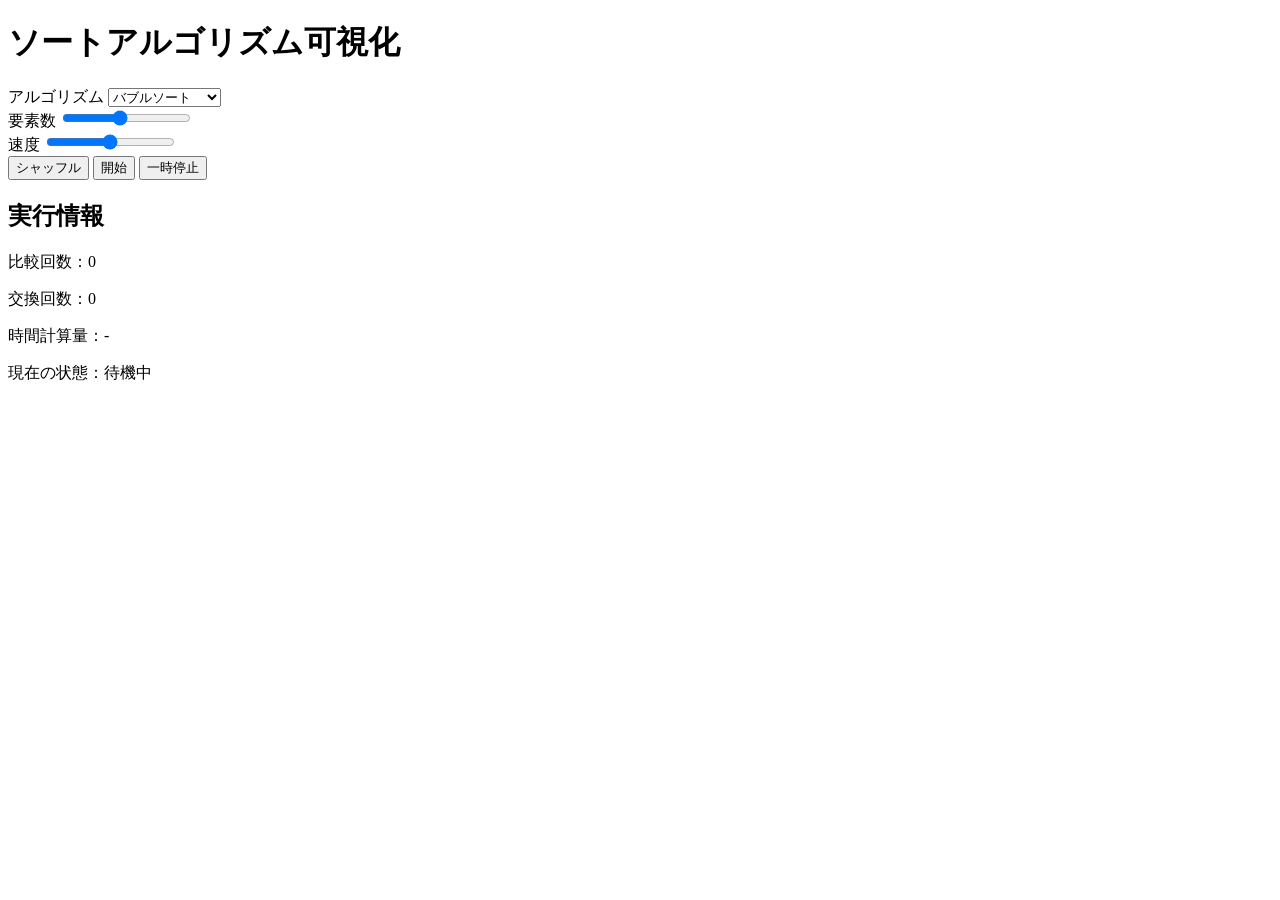
==== index.html @ b3eba2a5 "Initial commit" ====
<!DOCTYPE html>
<html lang="ja">

<head>
    <meta charset="UTF-8">
    <meta name="viewport" content="width=device-width, initial-scale=1.0">
    <title>ソートアルゴリズム可視化</title>

    <link rel="stylesheet" href="style.css">
</head>

<body>

    <header>
        <h1>ソートアルゴリズム可視化</h1>
    </header>

    <main>

        <!-- ===== 操作パネル ===== -->
        <section id="control-panel">

            <div class="control-group">
                <label for="algorithm">アルゴリズム</label>

                <select id="algorithm">
                    <option value="bubble">バブルソート</option>
                    <option value="selection">選択ソート</option>
                    <option value="insertion">挿入ソート</option>
                    <option value="quick">クイックソート</option>
                    <option value="merge">マージソート</option>
                </select>
            </div>

            <div class="control-group">
                <label for="size">要素数</label>
                <input type="range" id="size" min="10" max="100" value="50">
            </div>

            <div class="control-group">
                <label for="speed">速度</label>
                <input type="range" id="speed" min="1" max="100" value="50">
            </div>

            <div class="buttons">
                <button id="shuffle-btn">シャッフル</button>
                <button id="start-btn">開始</button>
                <button id="pause-btn">一時停止</button>
            </div>

        </section>

        <!-- ===== ソート表示エリア ===== -->
        <section id="visualizer">

        </section>

        <!-- ===== 情報表示 ===== -->
        <section id="info-panel">

            <h2>実行情報</h2>

            <p>比較回数：<span id="compare-count">0</span></p>

            <p>交換回数：<span id="swap-count">0</span></p>

            <p>時間計算量：<span id="time-complexity">-</span></p>

            <p>現在の状態：<span id="status">待機中</span></p>

        </section>

    </main>

    <script src="script.js"></script>

</body>

</html>
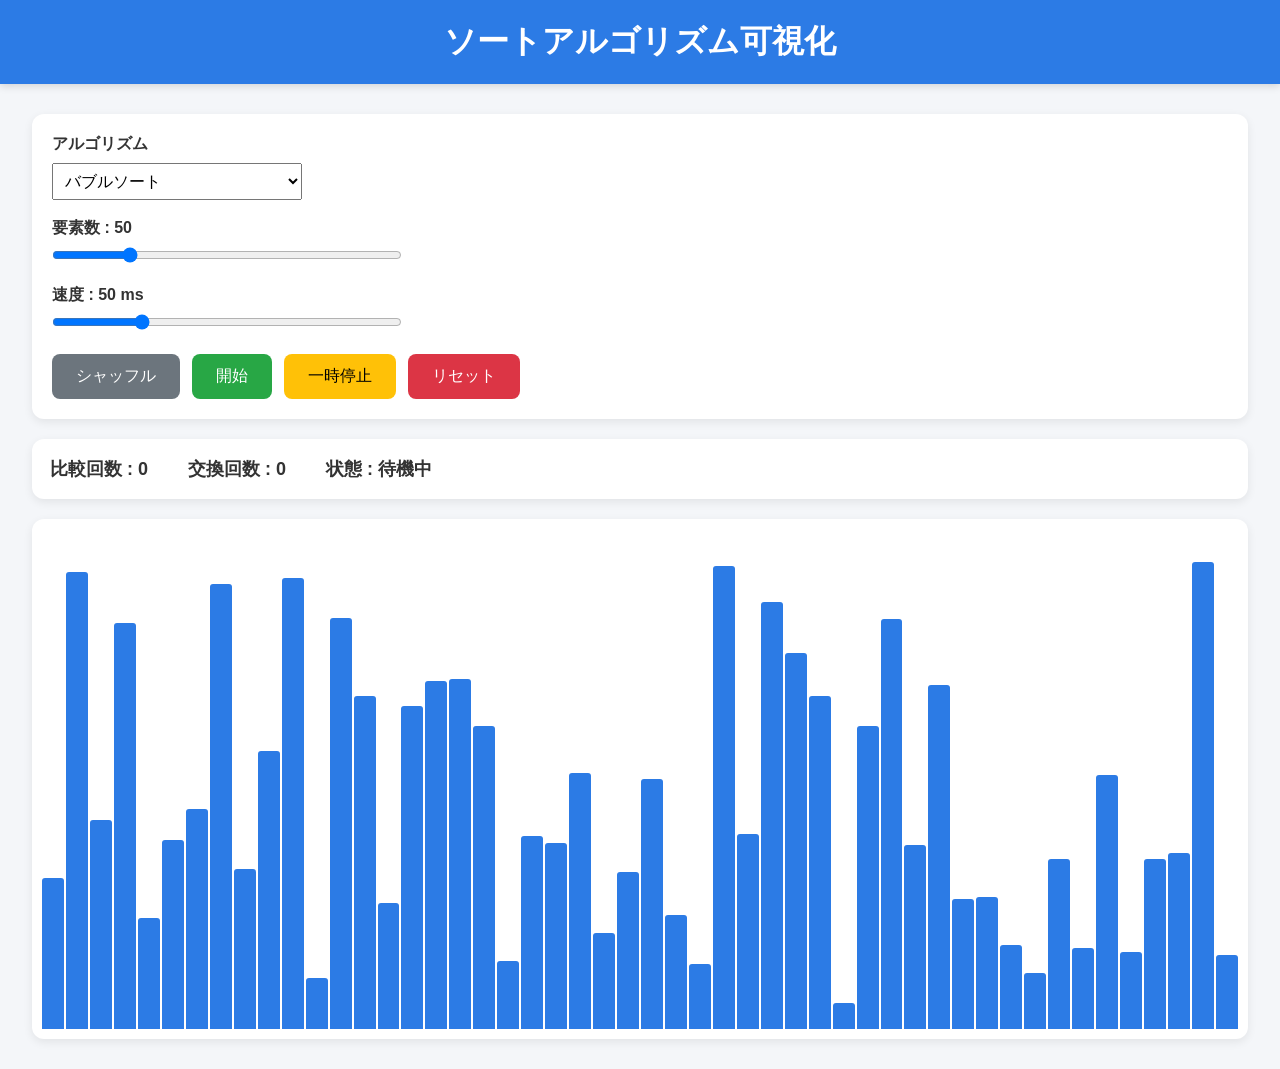
==== commit abdd11b6: "大幅な仕様変更" ====
--- a/index.html
+++ b/index.html
@@ -2,75 +2,192 @@
 <html lang="ja">
 
 <head>
+
     <meta charset="UTF-8">
     <meta name="viewport" content="width=device-width, initial-scale=1.0">
+
     <title>ソートアルゴリズム可視化</title>
 
     <link rel="stylesheet" href="style.css">
+
 </head>
 
 <body>
 
     <header>
+
         <h1>ソートアルゴリズム可視化</h1>
+
     </header>
 
     <main>
 
-        <!-- ===== 操作パネル ===== -->
-        <section id="control-panel">
+        <!-- ==========================
+             コントロールパネル
+        =========================== -->
+
+        <section class="control-panel">
+
+            <!-- アルゴリズム選択 -->
 
             <div class="control-group">
-                <label for="algorithm">アルゴリズム</label>
 
-                <select id="algorithm">
+                <label for="algorithm-select">アルゴリズム</label>
+
+                <select id="algorithm-select">
+
                     <option value="bubble">バブルソート</option>
                     <option value="selection">選択ソート</option>
                     <option value="insertion">挿入ソート</option>
+                    <option value="shell">シェルソート</option>
                     <option value="quick">クイックソート</option>
                     <option value="merge">マージソート</option>
+                    <option value="heap">ヒープソート</option>
+
                 </select>
+
             </div>
 
+            <!-- 要素数 -->
+
             <div class="control-group">
-                <label for="size">要素数</label>
-                <input type="range" id="size" min="10" max="100" value="50">
+
+                <label for="bar-slider">
+
+                    要素数 :
+                    <span id="bar-count-label">50</span>
+
+                </label>
+
+                <input
+                    type="range"
+                    id="bar-slider"
+                    min="10"
+                    max="200"
+                    value="50">
+
             </div>
 
+            <!-- アニメーション速度 -->
+
             <div class="control-group">
-                <label for="speed">速度</label>
-                <input type="range" id="speed" min="1" max="100" value="50">
+
+                <label for="speed-slider">
+
+                    速度 :
+                    <span id="speed-label">50</span> ms
+
+                </label>
+
+                <input
+                    type="range"
+                    id="speed-slider"
+                    min="1"
+                    max="200"
+                    value="50">
+
             </div>
 
-            <div class="buttons">
-                <button id="shuffle-btn">シャッフル</button>
-                <button id="start-btn">開始</button>
-                <button id="pause-btn">一時停止</button>
+            <!-- ボタン -->
+
+            <div class="button-group">
+
+                <button id="shuffle-btn">
+
+                    シャッフル
+
+                </button>
+
+                <button id="start-btn">
+
+                    開始
+
+                </button>
+
+                <button id="pause-btn">
+
+                    一時停止
+
+                </button>
+
+                <button id="reset-btn">
+
+                    リセット
+
+                </button>
+
             </div>
 
         </section>
 
-        <!-- ===== ソート表示エリア ===== -->
-        <section id="visualizer">
+        <!-- ==========================
+             情報表示
+        =========================== -->
+
+        <section class="info-panel">
+
+            <div>
+
+                比較回数 :
+                <span id="compare-count">
+
+                    0
+
+                </span>
+
+            </div>
+
+            <div>
+
+                交換回数 :
+                <span id="swap-count">
+
+                    0
+
+                </span>
+
+            </div>
+
+            <div>
+
+                状態 :
+                <span id="status">
+
+                    待機中
+
+                </span>
+
+            </div>
 
         </section>
 
-        <!-- ===== 情報表示 ===== -->
-        <section id="info-panel">
+        <!-- ==========================
+             ソート表示
+        =========================== -->
 
-            <h2>実行情報</h2>
-
-            <p>比較回数：<span id="compare-count">0</span></p>
-
-            <p>交換回数：<span id="swap-count">0</span></p>
-
-            <p>時間計算量：<span id="time-complexity">-</span></p>
-
-            <p>現在の状態：<span id="status">待機中</span></p>
+        <section
+            id="visualizer">
 
         </section>
 
     </main>
+
+    <!-- ========================================= -->
+    <!-- JavaScript -->
+    <!-- ========================================= -->
+
+    <script src="algorithms/bubble.js"></script>
+
+    <!-- 今後追加予定 -->
+
+    <!--
+    <script src="algorithms/selection.js"></script>
+    <script src="algorithms/insertion.js"></script>
+    <script src="algorithms/shell.js"></script>
+    <script src="algorithms/quick.js"></script>
+    <script src="algorithms/merge.js"></script>
+    <script src="algorithms/heap.js"></script>
+    -->
 
     <script src="script.js"></script>
 
--- a/style.css
+++ b/style.css
@@ -0,0 +1,317 @@
+/* ==========================================
+   全体設定
+========================================== */
+
+* {
+    margin: 0;
+    padding: 0;
+    box-sizing: border-box;
+}
+
+body {
+
+    font-family: "Yu Gothic UI", "Meiryo", sans-serif;
+
+    background-color: #f4f6f9;
+
+    color: #333;
+
+}
+
+/* ==========================================
+   タイトル
+========================================== */
+
+header {
+
+    background: #2c7be5;
+
+    color: white;
+
+    padding: 20px;
+
+    text-align: center;
+
+    box-shadow: 0 2px 8px rgba(0,0,0,.15);
+
+}
+
+header h1{
+
+    font-size: 2rem;
+
+}
+
+/* ==========================================
+   全体
+========================================== */
+
+main{
+
+    width: 95%;
+
+    max-width: 1500px;
+
+    margin: 30px auto;
+
+}
+
+/* ==========================================
+   コントロールパネル
+========================================== */
+
+.control-panel{
+
+    background: white;
+
+    border-radius: 12px;
+
+    padding: 20px;
+
+    margin-bottom: 20px;
+
+    box-shadow: 0 3px 10px rgba(0,0,0,.08);
+
+}
+
+.control-group{
+
+    margin-bottom: 18px;
+
+}
+
+.control-group label{
+
+    display: block;
+
+    font-weight: bold;
+
+    margin-bottom: 8px;
+
+}
+
+.control-group select{
+
+    width: 250px;
+
+    padding: 8px;
+
+    font-size: 16px;
+
+}
+
+.control-group input[type="range"]{
+
+    width: 350px;
+
+}
+
+/* ==========================================
+   ボタン
+========================================== */
+
+.button-group{
+
+    display: flex;
+
+    gap: 12px;
+
+    margin-top: 20px;
+
+    flex-wrap: wrap;
+
+}
+
+.button-group button{
+
+    padding: 12px 24px;
+
+    font-size: 16px;
+
+    border: none;
+
+    border-radius: 8px;
+
+    cursor: pointer;
+
+    transition: .2s;
+
+}
+
+.button-group button:hover{
+
+    transform: translateY(-2px);
+
+}
+
+#shuffle-btn{
+
+    background: #6c757d;
+
+    color: white;
+
+}
+
+#start-btn{
+
+    background: #28a745;
+
+    color: white;
+
+}
+
+#pause-btn{
+
+    background: #ffc107;
+
+    color: black;
+
+}
+
+#reset-btn{
+
+    background: #dc3545;
+
+    color: white;
+
+}
+
+/* ==========================================
+   情報パネル
+========================================== */
+
+.info-panel{
+
+    display: flex;
+
+    gap: 40px;
+
+    flex-wrap: wrap;
+
+    background: white;
+
+    padding: 18px;
+
+    border-radius: 12px;
+
+    margin-bottom: 20px;
+
+    box-shadow: 0 3px 10px rgba(0,0,0,.08);
+
+}
+
+.info-panel div{
+
+    font-size: 18px;
+
+    font-weight: bold;
+
+}
+
+/* ==========================================
+   ソート表示エリア
+========================================== */
+
+#visualizer{
+
+    height: 520px;
+
+    background: white;
+
+    border-radius: 12px;
+
+    padding: 10px;
+
+    display: flex;
+
+    align-items: flex-end;
+
+    justify-content: center;
+
+    gap: 2px;
+
+    box-shadow: 0 3px 10px rgba(0,0,0,.08);
+
+    overflow: hidden;
+
+}
+
+/* ==========================================
+   棒グラフ
+========================================== */
+
+.bar{
+
+    flex: 1;
+
+    background: #2c7be5;
+
+    border-radius: 3px 3px 0 0;
+
+    transition:
+        height .08s linear,
+        background-color .08s linear;
+
+}
+
+/* ==========================================
+   スマホ対応
+========================================== */
+
+@media(max-width:900px){
+
+    .control-group input[type="range"]{
+
+        width:100%;
+
+    }
+
+    .control-group select{
+
+        width:100%;
+
+    }
+
+    .button-group{
+
+        flex-direction:column;
+
+    }
+
+    .button-group button{
+
+        width:100%;
+
+    }
+
+    .info-panel{
+
+        flex-direction:column;
+
+        gap:10px;
+
+    }
+
+}
+
+/* ==========================================
+   アニメーション用カラー
+========================================== */
+
+.bar.compare {
+
+    background: #ff4d4f;
+
+}
+
+.bar.swap {
+
+    background: #ffd43b;
+
+}
+
+.bar.sorted {
+
+    background: #51cf66;
+
+}
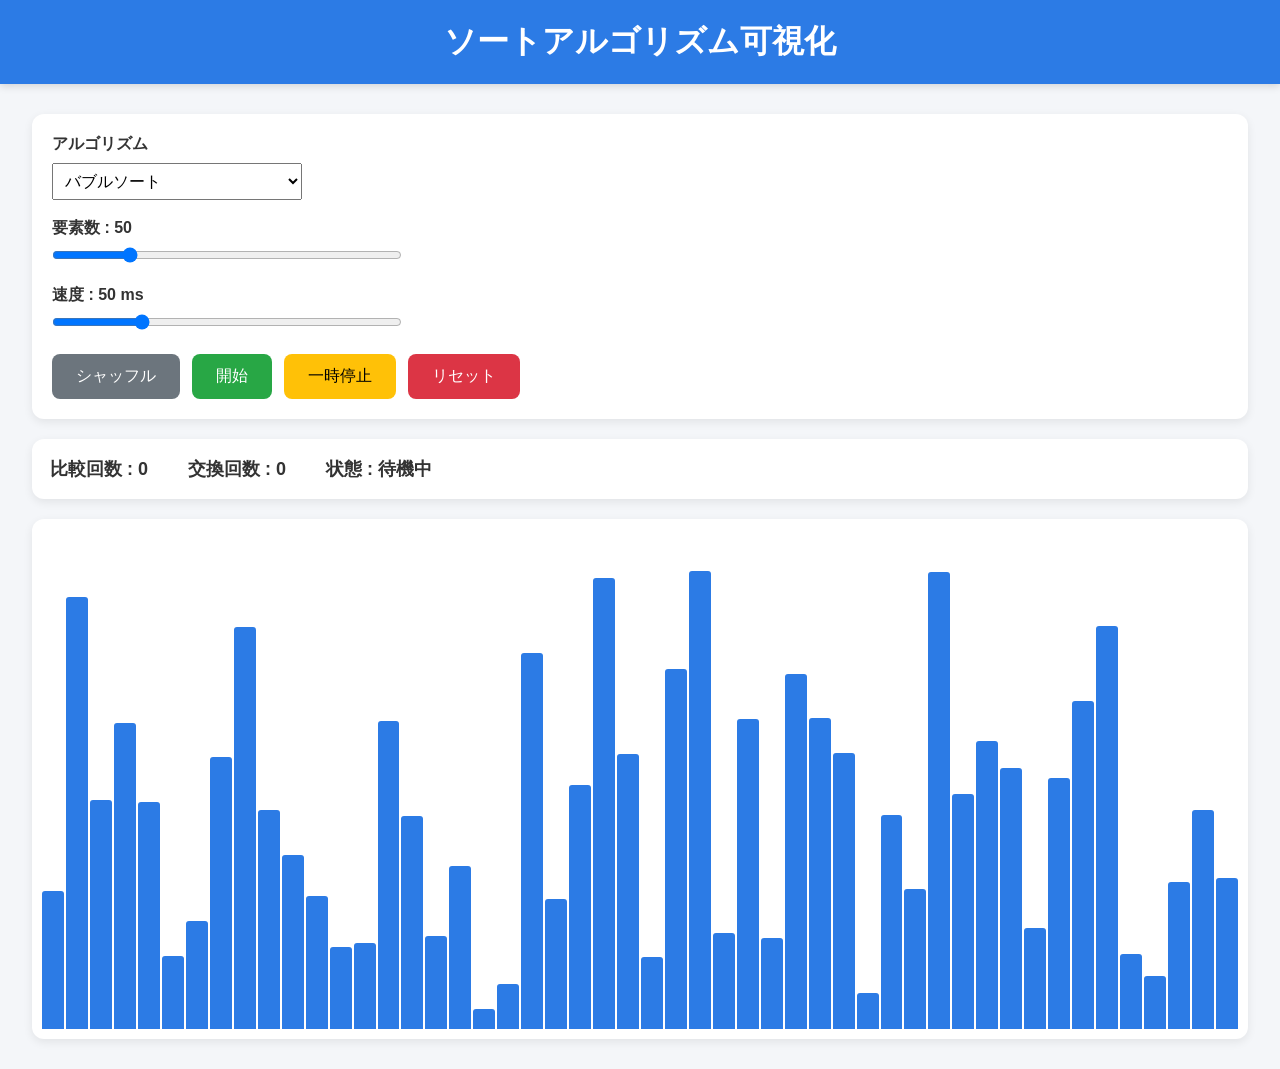
==== commit bd1bb3a2: "セレクションソート実装" ====
--- a/index.html
+++ b/index.html
@@ -180,14 +180,14 @@
 
     <!-- 今後追加予定 -->
 
-    <!--
+    
     <script src="algorithms/selection.js"></script>
-    <script src="algorithms/insertion.js"></script>
+    <!--<script src="algorithms/insertion.js"></script>
     <script src="algorithms/shell.js"></script>
     <script src="algorithms/quick.js"></script>
     <script src="algorithms/merge.js"></script>
-    <script src="algorithms/heap.js"></script>
-    -->
+    <script src="algorithms/heap.js"></script>-->
+    
 
     <script src="script.js"></script>
 
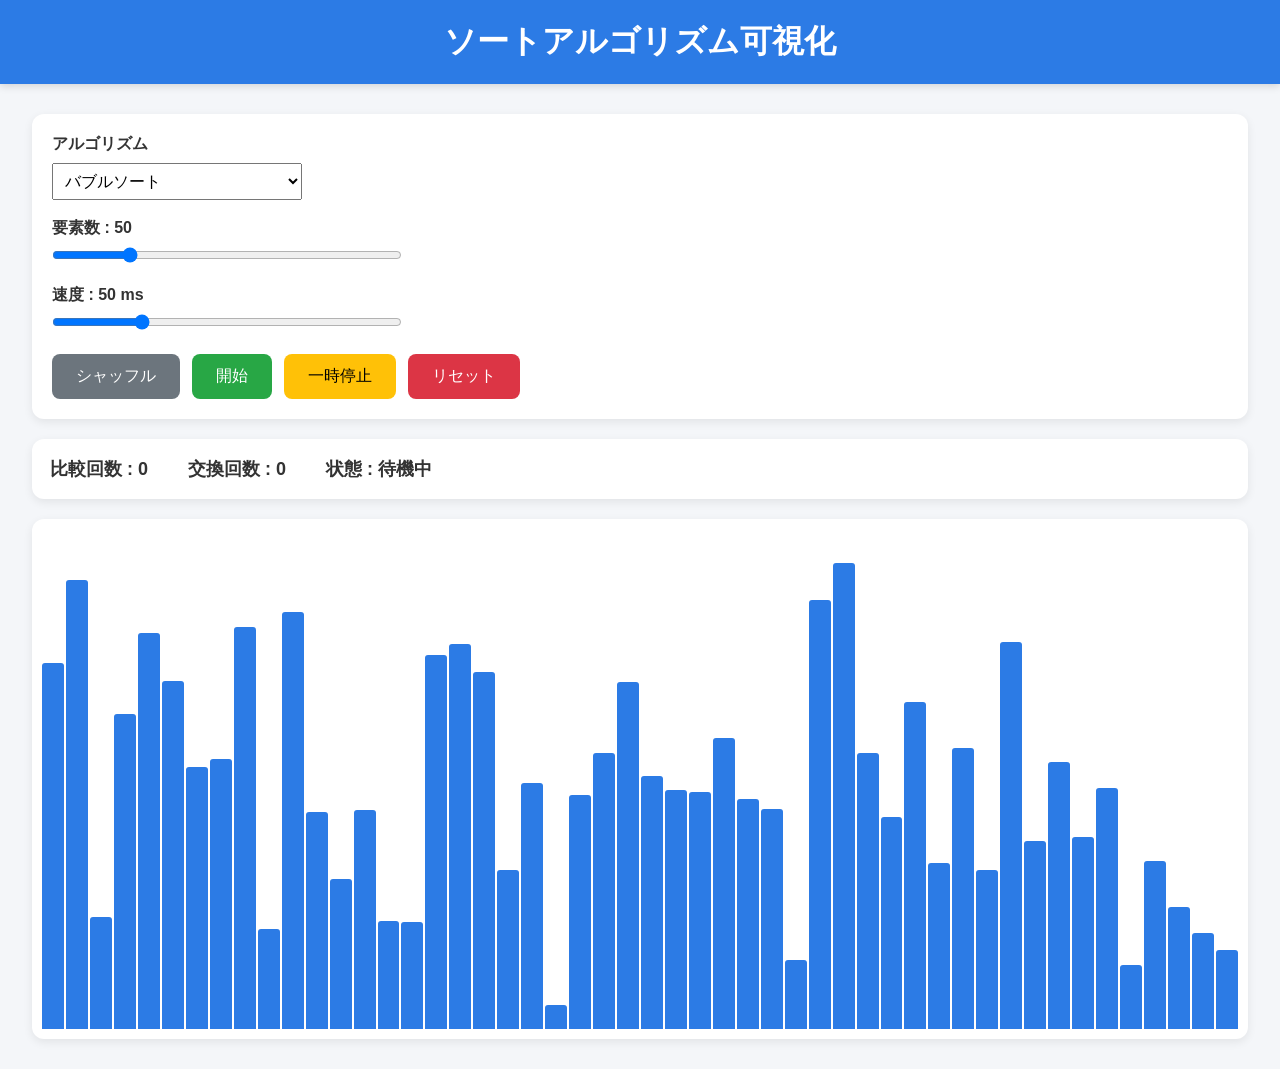
==== commit 4061562e: "機能追加" ====
--- a/index.html
+++ b/index.html
@@ -182,8 +182,8 @@
 
     
     <script src="algorithms/selection.js"></script>
-    <!--<script src="algorithms/insertion.js"></script>
-    <script src="algorithms/shell.js"></script>
+    <script src="algorithms/insertion.js"></script>
+   <!-- <script src="algorithms/shell.js"></script>
     <script src="algorithms/quick.js"></script>
     <script src="algorithms/merge.js"></script>
     <script src="algorithms/heap.js"></script>-->
--- a/style.css
+++ b/style.css
@@ -298,17 +298,26 @@
    アニメーション用カラー
 ========================================== */
 
+
+
+.bar.swap {
+
+    background: #ffd43b;
+
+}
+
+
 .bar.compare {
 
     background: #ff4d4f;
 
 }
 
-.bar.swap {
-
-    background: #ffd43b;
-
-}
+
+.bar.active {
+    background: #a855f7;
+}
+
 
 .bar.sorted {
 
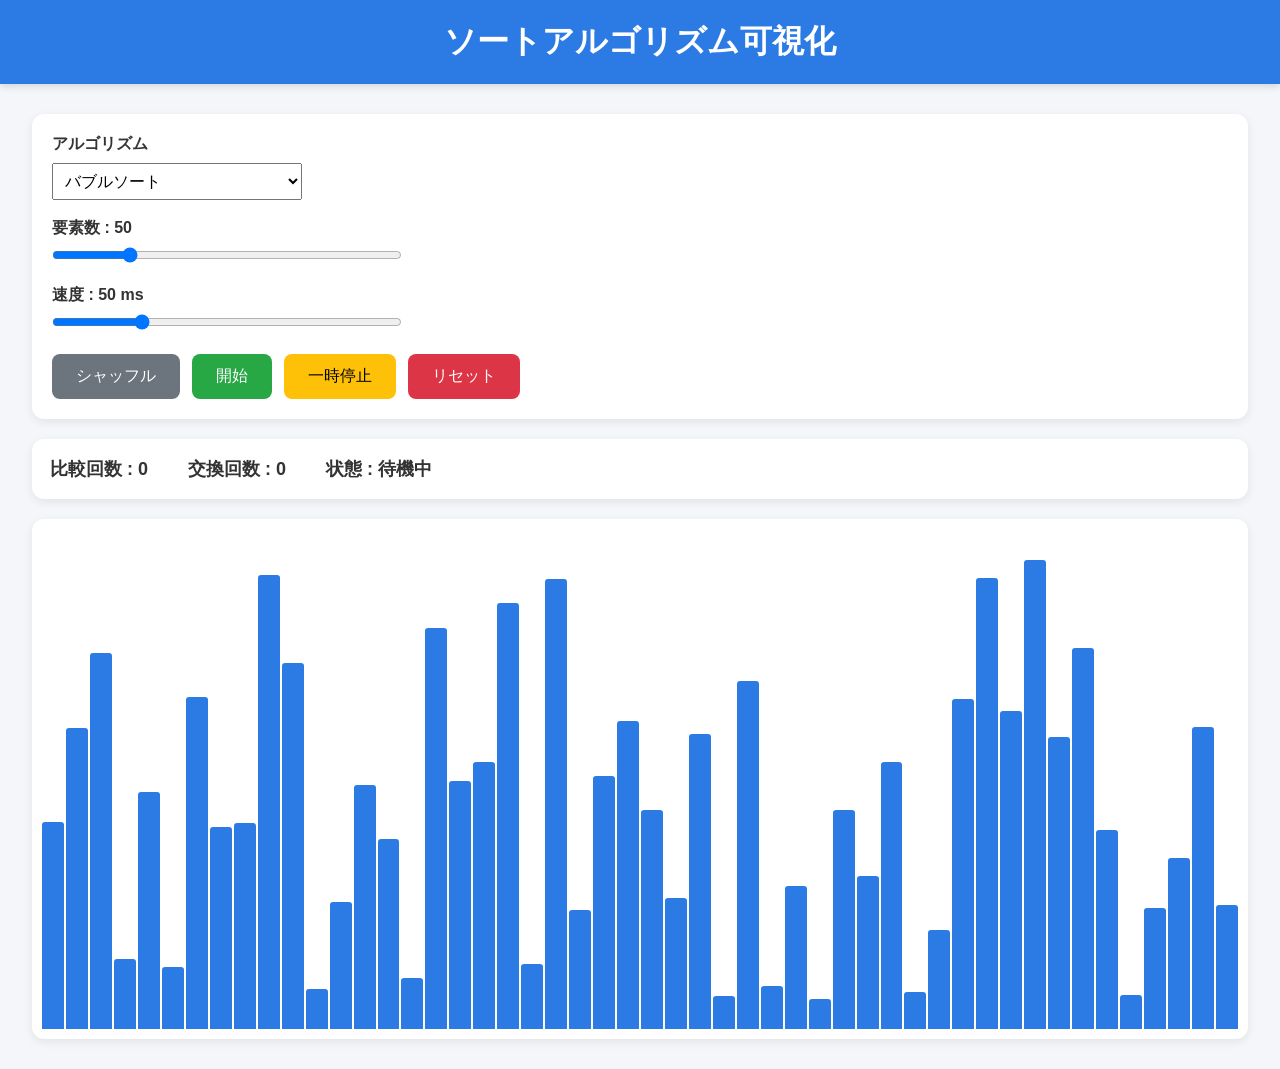
==== commit 2ac6b3f4: "クイックソート実装その1" ====
--- a/index.html
+++ b/index.html
@@ -183,8 +183,8 @@
     
     <script src="algorithms/selection.js"></script>
     <script src="algorithms/insertion.js"></script>
-   <!-- <script src="algorithms/shell.js"></script>
     <script src="algorithms/quick.js"></script>
+   <!--<script src="algorithms/shell.js"></script>
     <script src="algorithms/merge.js"></script>
     <script src="algorithms/heap.js"></script>-->
     
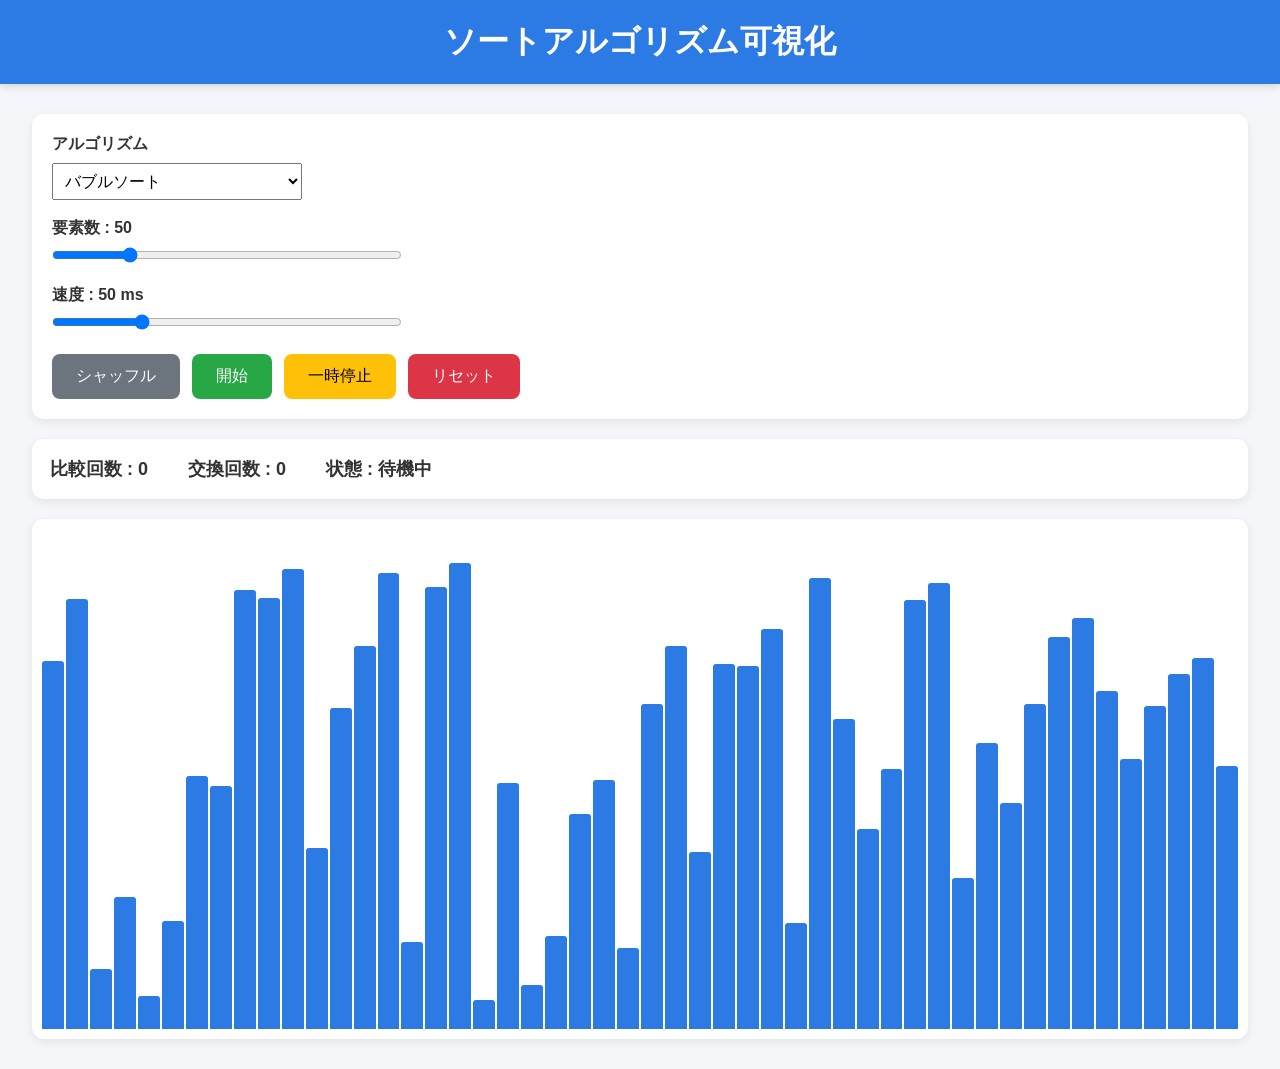
==== commit 59c2f8bd: "オープンキャンパス用ソートアニメーションの実装完了" ====
--- a/index.html
+++ b/index.html
@@ -39,10 +39,10 @@
                     <option value="bubble">バブルソート</option>
                     <option value="selection">選択ソート</option>
                     <option value="insertion">挿入ソート</option>
-                    <option value="shell">シェルソート</option>
                     <option value="quick">クイックソート</option>
+                   <!-- <option value="shell">シェルソート</option>
                     <option value="merge">マージソート</option>
-                    <option value="heap">ヒープソート</option>
+                    <option value="heap">ヒープソート</option>-->
 
                 </select>
 
--- a/style.css
+++ b/style.css
@@ -323,4 +323,10 @@
 
     background: #51cf66;
 
+}
+
+.bar.pivot{
+
+    background-color: #c026d3;
+
 }
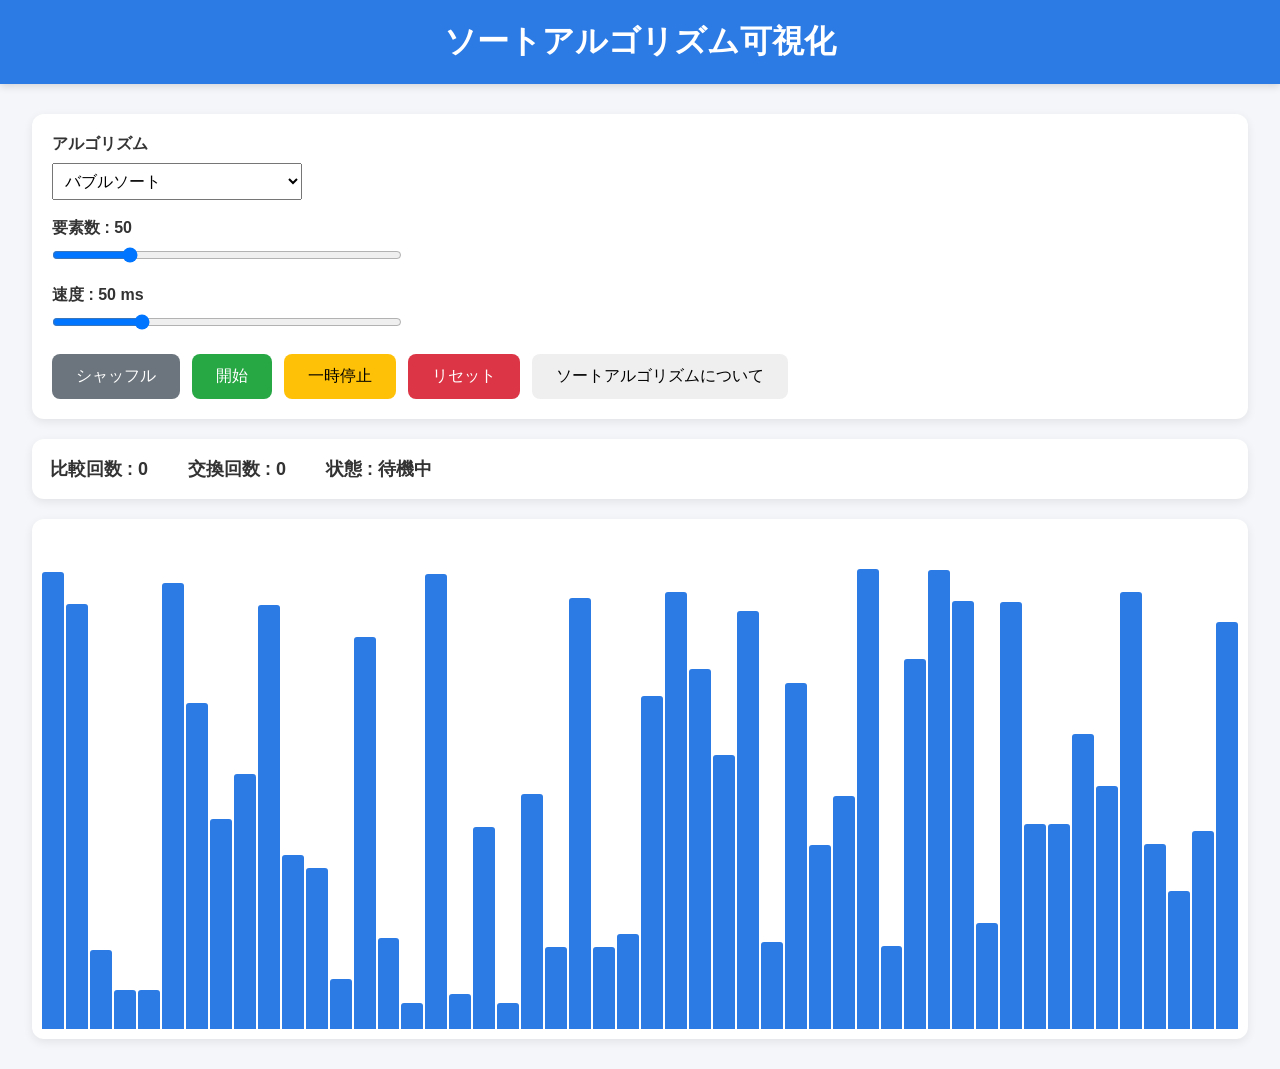
==== commit ab3dee11: "説明文追加" ====
--- a/index.html
+++ b/index.html
@@ -104,6 +104,7 @@
 
                 </button>
 
+
                 <button id="pause-btn">
 
                     一時停止
@@ -114,6 +115,11 @@
 
                     リセット
 
+                </button>
+
+
+                <button id="aboutButton">
+                ソートアルゴリズムについて
                 </button>
 
             </div>
